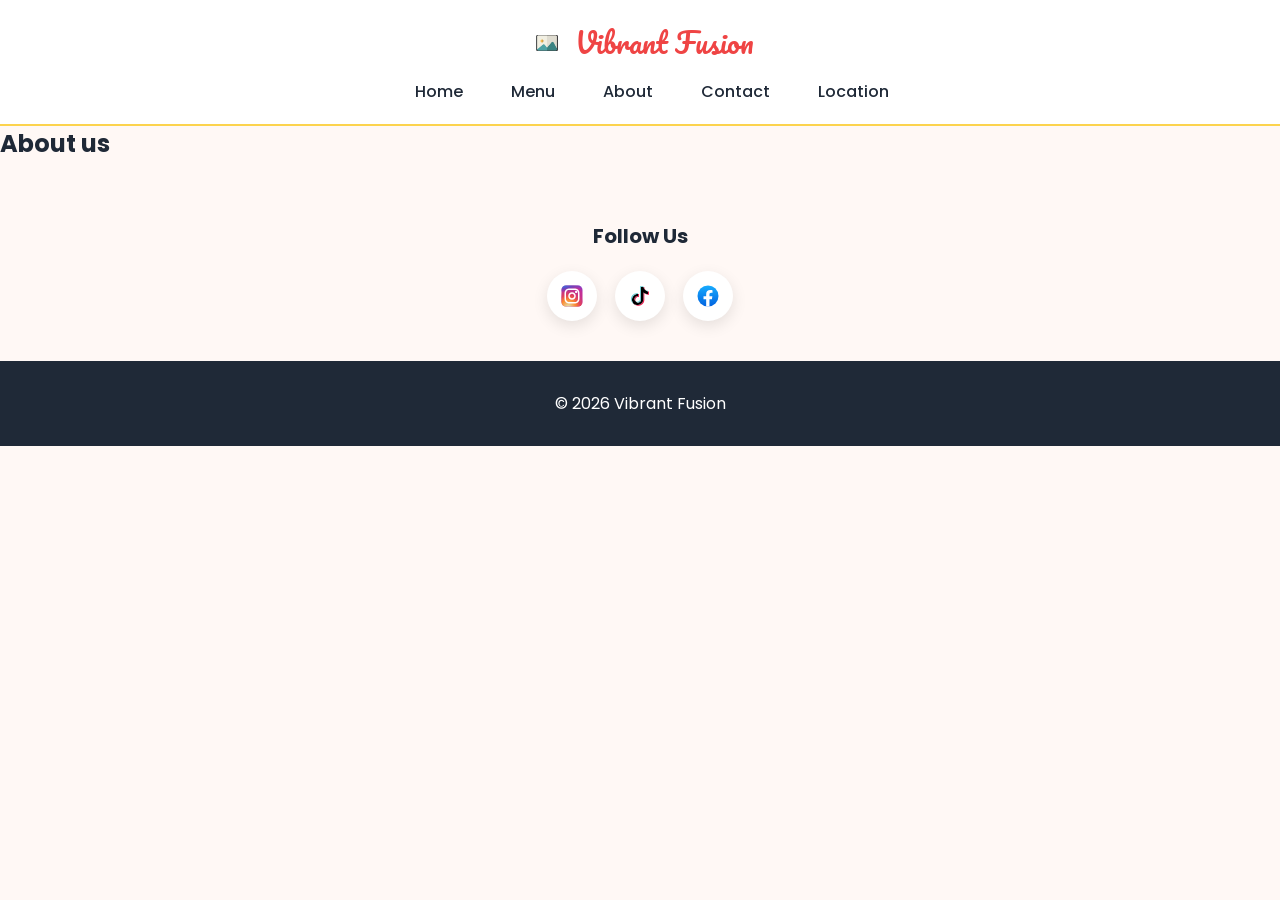
==== about.html @ 02442607 "new files" ====
<!DOCTYPE html>
<html lang="en">
<head>
<meta charset="UTF-8">
<meta name="viewport" content="width=device-width, initial-scale=1.0">
<title>Menu | Vibrant Fusion</title>
<link rel="stylesheet" href="css/styles.css">
<link href="https://fonts.googleapis.com/css2?family=Poppins:wght@300;400;600;700&display=swap" rel="stylesheet">
<link href="https://fonts.googleapis.com/css2?family=Pacifico&display=swap" rel="stylesheet">
<!-- Font Awesome for social icons -->
<link rel="stylesheet" href="https://cdnjs.cloudflare.com/ajax/libs/font-awesome/6.4.0/css/all.min.css" integrity="sha512-pVtXn1Y7ERX5ax0lUuVcx2D3J0qFhZ2N8Xh6Xk1Sl/NxZ2J6ZoHtVkOmmPk/1dj+1K0pKxqGhzW5NeXjF1Q5Mw==" crossorigin="anonymous" referrerpolicy="no-referrer" />
</head>
<body>

  <header class="navbar">
    <div class="nav-container">
      <div class="logo">
        <img src="images/vflogo.jpg" alt="Vibrant Fusion Logo" class="logo-img">
        Vibrant Fusion
      </div>
      <nav class="nav-below">
        <a href="index.html">Home</a>
        <a href="menu.html">Menu</a>
        <a href="about.html">About</a>
        <a href="contact.html">Contact</a>
        <a href="location.html">Location</a>
      </nav>
    </div>
  </header>

<section class="menu-placeholder">
  <h1>About us</h1>
</section>

<!-- SOCIAL MEDIA -->
<section class="social-footer">
  <h3>Follow Us</h3>
  <div class="social-icons">
    <a href="#" target="_blank" class="instagram">
      <img src="images/instagram.svg" alt="Instagram">
    </a>
    <a href="#" target="_blank" class="tiktok">
      <img src="images/tiktok.svg" alt="TikTok">
    </a>
    <a href="#" target="_blank" class="facebook">
      <img src="images/facebook.svg" alt="Facebook">
    </a>
  </div>
</section>

<footer>
  <p>© 2026 Vibrant Fusion</p>
</footer>

</body>
</html>
---- css/styles.css ----
/* BASE */
* {
  margin:0;
  padding:0;
  box-sizing:border-box;
}

body {
  font-family:'Poppins', sans-serif;
  background:#fff8f5;
  color:#1f2937;
}

/* NAVBAR */
.navbar {
  background:white;
  border-bottom:2px solid #fcd34d; /* bright accent */
  position:sticky;
  top:0;
  z-index:100;
}

nav a {
  margin-left:24px;
  text-decoration:none;
  color:#1f2937;
  font-weight:500;
}

nav a:hover {
  color:#f97316; /* orange accent on hover */
}

/* HERO */
/* Hero Section with Background Image */
.hero {
  position: relative;
  height: 75vh;
  display: flex;
  justify-content: center;
  align-items: center;
  text-align: center;
  background: url('../images/vf-hero-bg.png') center/cover no-repeat;
  color: white;
  padding: 0 20px;
}

/* Overlay to improve text readability */
.hero-overlay {
  position: absolute;
  top: 0;
  left: 0;
  width: 100%;
  height: 100%;
  background: rgba(0,0,0,0.35); /* semi-transparent black overlay */
  z-index: 1;
}

/* Hero content sits above overlay */
.hero-content {
  position: relative;
  z-index: 2;
}

.hero-content h1 {
  font-size: 48px;
  font-weight: 700;
  margin-bottom: 15px;
}

.hero-content p {
  font-size: 20px;
  margin-bottom: 30px;
}

/* Button stays the same */
.btn-primary {
  background:white;
  color:#ef4444;
  padding:16px 32px;
  border-radius:40px;
  font-weight:600;
  text-decoration:none;
  transition:0.25s;
}

.btn-primary:hover {
  background:#fef3f2;
  transform:translateY(-2px);
  box-shadow:0 8px 25px rgba(0,0,0,0.15);
}
/*.hero {
  height:75vh;
  display:flex;
  justify-content:center;
  align-items:center;
  text-align:center;
  background:linear-gradient(135deg,#f87171,#fbbf24);
  color:white;
  padding:0 20px;
}

.hero-content h1 {
  font-size:48px;
  font-weight:700;
  margin-bottom:15px;
}

.hero-content p {
  font-size:20px;
  margin-bottom:30px;
}

.btn-primary {
  background:white;
  color:#ef4444;
  padding:16px 32px;
  border-radius:40px;
  font-weight:600;
  text-decoration:none;
  transition:0.25s;
}

.btn-primary:hover {
  background:#fef3f2;
  transform:translateY(-2px);
  box-shadow:0 8px 25px rgba(0,0,0,0.15);
}*/

/* SOCIAL MEDIA */
.social-media {
  text-align:center;
  margin:40px 0;
}

.social-icon {
  margin:0 12px;
  text-decoration:none;
  color:#ef4444;
  font-weight:600;
  transition:0.2s;
}

.social-icon:hover {
  color:#f97316;
}

/* LOCATION */
.location-preview {
  text-align:center;
  padding:40px 20px;
}

.location-preview h2 {
  font-size:28px;
  margin-bottom:12px;
  color:#10b981; /* green smoothie accent */
}

/* FOOTER */
footer {
  text-align:center;
  padding:30px;
  background:#1f2937;
  color:white;
}

/* Navbar Logo */
.logo {
  font-family: 'Pacifico', cursive; /* changed from Poppins */
  font-size: 26px;
  font-weight: normal; /* optional, Pacifico looks best without heavy weight */
  color: #ef4444; /* keep your smoothie red */
  display: flex;
  align-items: center;
}

.logo:hover {
  color: #f97316; /* bright orange on hover */
  transform: scale(1.05);
  transition: 0.25s;
}

/* Navbar Container */
.nav-container {
  max-width: 1200px;
  margin: auto;
  padding: 18px 20px;
  display: flex;
  flex-direction: column; /* logo on top, nav below */
  align-items: center;
}

/* Logo */
.logo {
  font-family: 'Pacifico', cursive; /* cooler font */
  font-size: 28px;
  color: #ef4444; /* smoothie red */
  text-align: center;
  margin-bottom: 12px;
  display: flex;
  align-items: center;
  justify-content: center;
}

.logo-img {
  width: 40px;
  height: 40px;
  margin-right: 8px;
}

/* Nav below logo */
.nav-below {
  display: flex;
  justify-content: center;
  gap: 24px;
  flex-wrap: wrap; /* wraps on smaller screens */
}

.nav-below a {
  text-decoration: none;
  color: #1f2937;
  font-weight: 500;
  transition: 0.25s;
}

.nav-below a:hover {
  color: #f97316; /* orange hover */
  transform: scale(1.05);
}

/* Optional: add a subtle underline hover effect */
.nav-below a::after {
  content: '';
  display: block;
  margin: auto;
  height: 2px;
  width: 0px;
  background: #f97316;
  transition: width 0.3s;
}

.nav-below a:hover::after {
  width: 100%;
}

/* Social Media Section */
.social-media {
  text-align: center;
  margin: 40px 0;
  display: flex;
  justify-content: center;
  gap: 20px;
}

/* Social Icon Buttons */
/*
.social-icon {
  width: 50px;
  height: 50px;
  display: flex;
  justify-content: center;
  align-items: center;
  border-radius: 50%;
  background: #fff;
  color: #ef4444;
  font-size: 24px;
  transition: 0.3s;
  box-shadow: 0 5px 15px rgba(0,0,0,0.1);
}

.social-icon:hover {
  transform: scale(1.15);
  box-shadow: 0 8px 20px rgba(0,0,0,0.2);
}

.social-icon.instagram:hover {
  background: #E1306C;
  color: white;
}

.social-icon.tiktok:hover {
  background: #010101;
  color: #00f2ea;
}

.social-icon.facebook:hover {
  background: #1877F2;
  color: white;
}


.social-footer {
  text-align: center;
  margin: 60px 0 40px 0;
}

.social-footer h3 {
  font-size: 20px;
  margin-bottom: 20px;
  color: #1f2937;
}

.social-icons {
  display: flex;
  justify-content: center;
  gap: 18px;
  flex-wrap: wrap;
}

.social-icons a {
  display: flex;
  justify-content: center;
  align-items: center;
  width: 44px;
  height: 44px;
  border-radius: 50%;
  background: #f3f4f6;
  color: #ef4444;
  font-size: 22px;
  transition: 0.3s;
}

.social-icons a:hover {
  transform: scale(1.15);
  box-shadow: 0 5px 15px rgba(0,0,0,0.15);
}

.social-icons a.instagram:hover { background: #E1306C; color: white; }
.social-icons a.tiktok:hover { background: #010101; color: #00f2ea; }
.social-icons a.facebook:hover { background: #1877F2; color: white; }
.social-icons a.youtube:hover { background: #FF0000; color: white; }
.social-icons a.pinterest:hover { background: #E60023; color: white; }*/

/* Social Icon Circles */
.social-icons a {
  display: flex;
  justify-content: center;
  align-items: center;
  width: 50px;
  height: 50px;
  border-radius: 50%;
  background: #fff;
  transition: 0.3s;
  box-shadow: 0 5px 15px rgba(0,0,0,0.1);
}

.social-icons a img {
  width: 24px;
  height: 24px;
}

/* Hover colors for each platform */
.social-icons a.instagram:hover { background: #E1306C; }
.social-icons a.tiktok:hover { background: #010101; }
.social-icons a.facebook:hover { background: #1877F2; }

.social-footer {
  text-align: center;       /* centers the header */
  margin: 60px 0 40px 0;
}

.social-footer h3 {
  font-size: 20px;
  margin-bottom: 20px;
  color: #1f2937;
}

/* flex container for icons */
.social-icons {
  display: flex;            /* make icons a row */
  justify-content: center;  /* center them horizontally */
  gap: 18px;                /* spacing between icons */
  flex-wrap: wrap;          /* wrap on smaller screens */
}

.location-hours {
  text-align: center;
  margin: 50px 20px;
  font-family: 'Poppins', sans-serif;
  color: #1f2937;
}

.location-hours h3 {
  font-size: 22px;
  font-weight: 600;
  margin-bottom: 15px;
}

.location-hours .address {
  font-size: 16px;
  margin-bottom: 25px;
  color: #4b5563;
}

.hours-table {
  margin: 0 auto; /* center table */
  border-collapse: collapse;
  font-size: 16px;
}

.hours-table td {
  padding: 8px 20px;
  text-align: left;
  color: #1f2937;
}

.hours-table tr:nth-child(even) td {
  background: #f3f4f6; /* subtle stripe for readability */
}

.hours-table tr td:first-child {
  font-weight: 500;
  width: 120px;
}

.hours-table tr td:last-child {
  text-align: right;
  font-weight: 400;
}
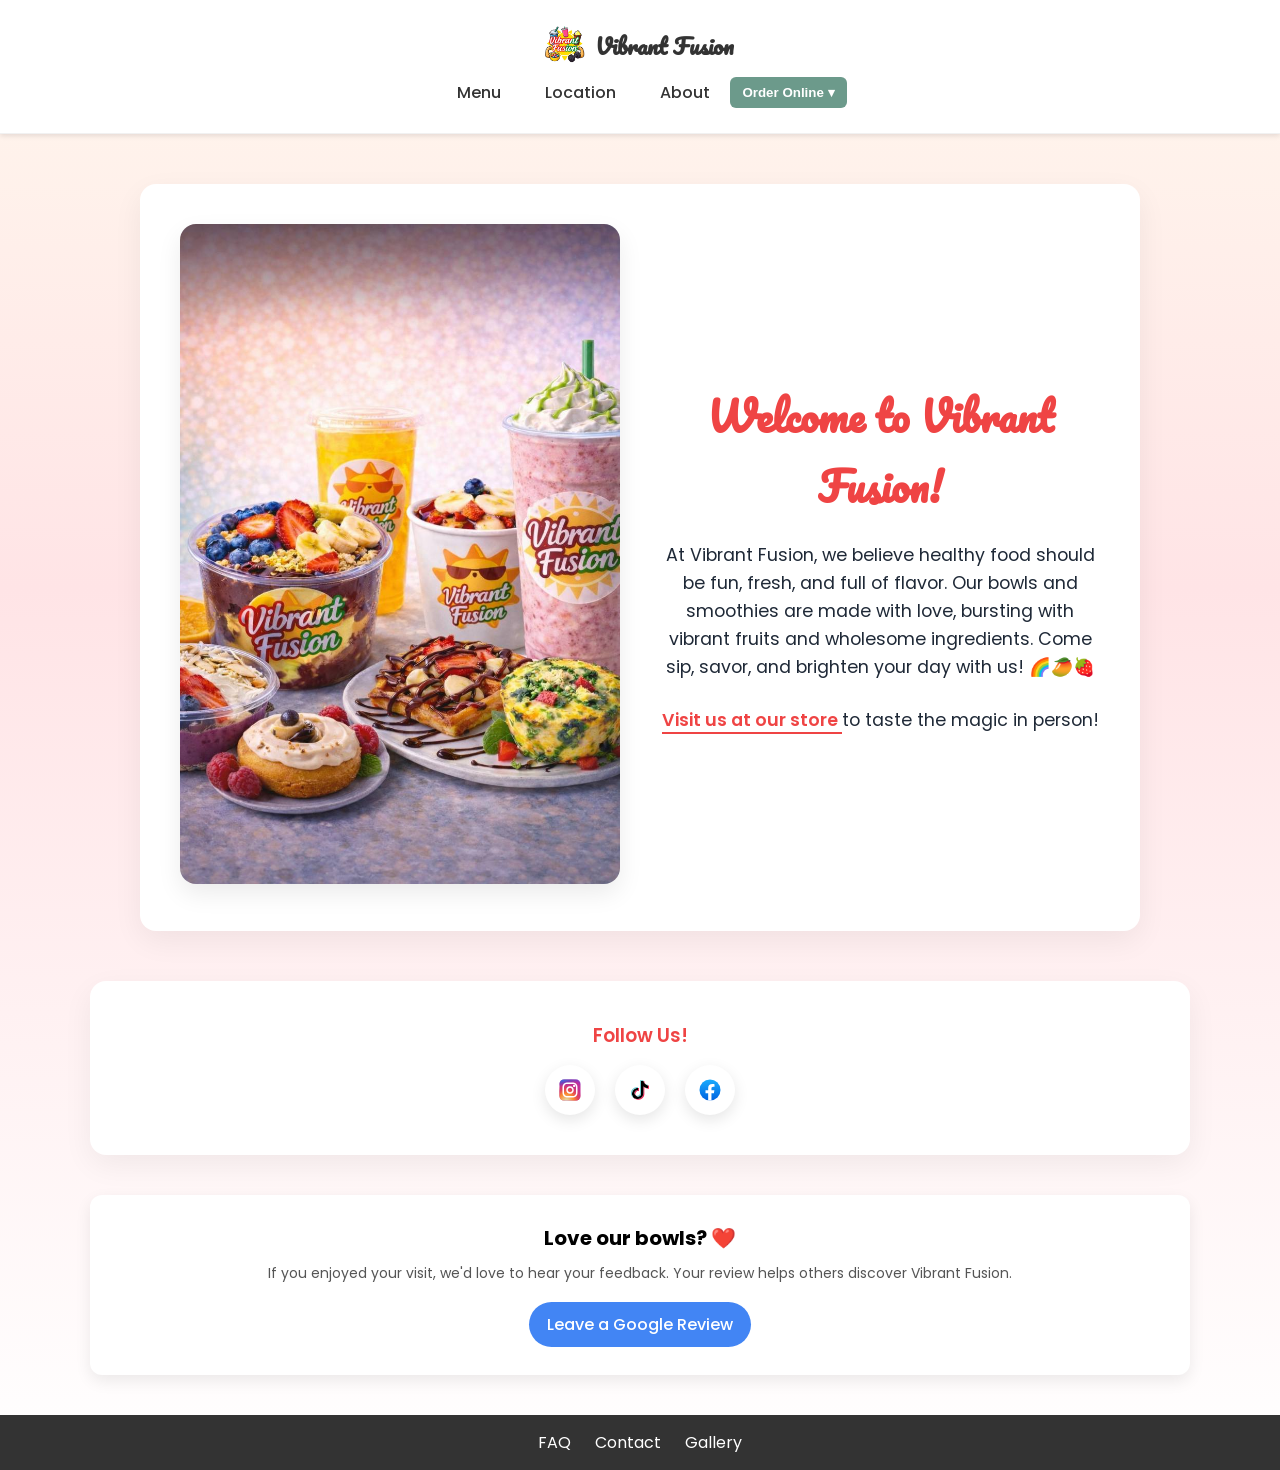
==== commit 6f8e4f87: "added location, contact and about pages" ====
--- a/about.html
+++ b/about.html
@@ -15,42 +15,137 @@
   <header class="navbar">
     <div class="nav-container">
       <div class="logo">
-        <img src="images/vflogo.jpg" alt="Vibrant Fusion Logo" class="logo-img">
-        Vibrant Fusion
+        <a href="index.html">
+          <img src="images/vflogo.jpeg" alt="Vibrant Fusion Logo" class="logo-img">
+          Vibrant Fusion
+        </a>
       </div>
-      <nav class="nav-below">
-        <a href="index.html">Home</a>
+
+      <!-- Desktop / Tablet Links -->
+      <nav class="nav-links">
         <a href="menu.html">Menu</a>
+        <a href="location.html">Location</a>
         <a href="about.html">About</a>
-        <a href="contact.html">Contact</a>
-        <a href="location.html">Location</a>
+        <div class="order-dropdown">
+          <button class="order-btn" id="orderButton">Order Online ▾</button>
+          <div class="order-menu" id="orderMenu">
+            <a href="tel:+16305551234">📞 Pickup (Call)</a>
+            <a href="https://www.doordash.com/">
+              <img src="images/dd-logo.svg" class="platform-logo"> Order on DoorDash
+            </a>
+            <a href="https://www.grubhub.com/">
+              <img src="images/gh-logo.svg" class="platform-logo"> Order on Grubhub
+            </a>
+          </div>
+        </div>
       </nav>
+
+      <div class="mobile-navbar-buttons">
+        <a href="menu.html" class="menu-mobile">Menu</a>
+        <div class="order-dropdown">
+          <button class="order-btn order-btn-mobile">Order Online ▾</button>
+          <div class="order-menu" id="orderMenuMobile">
+            <a href="tel:+16305551234">📞 Pickup (Call)</a>
+            <a href="https://www.doordash.com/">
+              <img src="images/dd-logo.svg" class="platform-logo"> Order on DoorDash
+            </a>
+            <a href="https://www.grubhub.com/">
+              <img src="images/gh-logo.svg" class="platform-logo"> Order on Grubhub
+            </a>
+          </div>
+        </div>
+      </div>
+
+      <!-- Mobile Hamburger -->
+      <div class="hamburger" id="hamburger">
+        ☰
+      </div>
+    </div>
+
+    <!-- Mobile Menu -->
+    <div class="mobile-menu" id="mobileMenu">
+      <a href="location.html">Location</a>
+      <a href="about.html">About</a>
+      <a href="gallery.html">Gallery</a>
+      <a href="faq.html">FAQ</a>
+      <a href="contact.html">Contact</a>
     </div>
   </header>
 
-<section class="menu-placeholder">
-  <h1>About us</h1>
+
+  <section class="about-section" style="max-width:1000px; margin:50px auto; display:flex; flex-wrap:wrap; gap:40px; align-items:center; justify-content:center; text-align:center;">
+
+      <!-- Picture -->
+      <div class="about-image" style="flex:1; min-width:280px;">
+        <img src="images/vf-hero-mobile.jpeg" alt="Vibrant Fusion Smoothie Bowls" style="width:100%; border-radius:16px; box-shadow:0 10px 25px rgba(0,0,0,0.08);">
+      </div>
+
+      <!-- Text -->
+      <div class="about-text" style="flex:1; min-width:280px;">
+    <h1 style="font-family:'Pacifico', cursive; color:#ef4444; font-size:2.5rem; margin-bottom:20px;">Welcome to Vibrant Fusion!</h1>
+    <p style="font-size:1.1rem; color:#1f2937; line-height:1.6;">
+      At Vibrant Fusion, we believe healthy food should be fun, fresh, and full of flavor.
+      Our bowls and smoothies are made with love, bursting with vibrant fruits and wholesome ingredients.
+      Come sip, savor, and brighten your day with us! 🌈🥭🍓
+    </p>
+    <br>
+    <p style="font-size:1.1rem; color:#1f2937; line-height:1.6;">
+      <a href="location.html" style="color:#ef4444; font-weight:600; text-decoration:none; border-bottom:2px solid #ef4444; transition:0.25s;">
+        Visit us at our store
+      </a> to taste the magic in person!
+    </p>
+  </div>
+
+    </section>
+
+
+
+<!-- SOCIAL SECTION -->
+
+<section class="follow-us-block">
+
+<h3>Follow Us!</h3>
+
+<div class="social-icons">
+
+<a href="https://www.instagram.com/vibrantfusion" target="_blank" class="instagram">
+<img src="images/instagram.svg" alt="Instagram">
+</a>
+
+<a href="https://www.facebook.com/vibrantfusion1" target="_blank" class="tiktok">
+<img src="images/tiktok.svg" alt="TikTok">
+</a>
+
+<a href="https://www.tiktok.com/@vibrant_fusion" target="_blank" class="facebook">
+<img src="images/facebook.svg" alt="Facebook">
+</a>
+
+</div>
+
 </section>
 
-<!-- SOCIAL MEDIA -->
-<section class="social-footer">
-  <h3>Follow Us</h3>
-  <div class="social-icons">
-    <a href="#" target="_blank" class="instagram">
-      <img src="images/instagram.svg" alt="Instagram">
-    </a>
-    <a href="#" target="_blank" class="tiktok">
-      <img src="images/tiktok.svg" alt="TikTok">
-    </a>
-    <a href="#" target="_blank" class="facebook">
-      <img src="images/facebook.svg" alt="Facebook">
-    </a>
-  </div>
+<section class="review-cta">
+  <h3>Love our bowls? ❤️</h3>
+  <p>
+    If you enjoyed your visit, we'd love to hear your feedback.
+    Your review helps others discover Vibrant Fusion.
+  </p>
+  <a href="https://g.page/r/Cc1EpXTPbtVYEAE/review"
+     target="_blank"
+     class="review-cta-button">
+    Leave a Google Review
+  </a>
 </section>
 
-<footer>
-  <p>© 2026 Vibrant Fusion</p>
+
+<footer class="footer-bar">
+  <div class="footer-container">
+    <a href="faq.html">FAQ</a>
+    <a href="contact.html">Contact</a>
+    <a href="gallery.html">Gallery</a>
+  </div>
 </footer>
+<script src="js/script.js"></script>
 
 </body>
 </html>
--- a/css/styles.css
+++ b/css/styles.css
@@ -5,20 +5,46 @@
   box-sizing:border-box;
 }
 
-body {
+:root {
+  --smoothie-red: #ef4444;
+  --mango-orange: #fb923c;
+  --sun-yellow: #fde047;
+}
+/* body {
   font-family:'Poppins', sans-serif;
   background:#fff8f5;
   color:#1f2937;
-}
+} */
+body {
+  font-family: 'Poppins', sans-serif;
+  margin: 0;
+  background: linear-gradient(
+    180deg,
+    #fff7ed 0%,
+    #ffe4e6 40%,
+    #fff 100%
+  );
+}
+
+
 
 /* NAVBAR */
+
 .navbar {
-  background:white;
-  border-bottom:2px solid #fcd34d; /* bright accent */
+  background: rgba(255,255,255,0.85);
+  backdrop-filter: blur(8px);
+  border-bottom: 1px solid #f1f1f1;
   position:sticky;
   top:0;
-  z-index:100;
-}
+  z-index:1000;
+  display:flex;
+justify-content:space-between;
+align-items:center;
+padding:15px 40px;
+background:white;
+box-shadow:0 2px 5px rgba(0,0,0,0.1);
+}
+
 
 nav a {
   margin-left:24px;
@@ -33,30 +59,27 @@
 
 /* HERO */
 /* Hero Section with Background Image */
-.hero {
+/*.hero {
   position: relative;
   height: 75vh;
   display: flex;
   justify-content: center;
   align-items: center;
   text-align: center;
-  background: url('../images/vf-hero-bg.png') center/cover no-repeat;
+  background: url('../images/vf-hero-bg.jpeg') center/cover no-repeat;
   color: white;
   padding: 0 20px;
 }
 
-/* Overlay to improve text readability */
 .hero-overlay {
   position: absolute;
   top: 0;
   left: 0;
   width: 100%;
   height: 100%;
-  background: rgba(0,0,0,0.35); /* semi-transparent black overlay */
+  background: rgba(0,0,0,0.35);
   z-index: 1;
 }
-
-/* Hero content sits above overlay */
 .hero-content {
   position: relative;
   z-index: 2;
@@ -71,7 +94,7 @@
 .hero-content p {
   font-size: 20px;
   margin-bottom: 30px;
-}
+}*/
 
 /* Button stays the same */
 .btn-primary {
@@ -83,12 +106,117 @@
   text-decoration:none;
   transition:0.25s;
 }
+.btn-primary {
+  background: linear-gradient(135deg, #fb923c, #ef4444);
+  color: white;
+}
 
 .btn-primary:hover {
   background:#fef3f2;
   transform:translateY(-2px);
   box-shadow:0 8px 25px rgba(0,0,0,0.15);
 }
+.btn-primary{
+display:inline-flex;
+align-items:center;
+gap:8px;
+background:#ef4444;
+color:white;
+padding:10px 18px;
+border-radius:25px;
+text-decoration:none;
+font-weight:600;
+transition:0.2s;
+}
+
+.btn-primary:hover{
+background:#dc2626;
+transform:translateY(-1px);
+}
+
+/* HERO SECTION */
+
+
+.hero {
+  position: relative;
+  height: 75vh;
+  background: url('../images/vf-hero-bg.jpeg') center/cover no-repeat;
+  display: flex;
+  justify-content: center;
+  align-items: center;
+  text-align: center;
+  color: white;
+}
+
+/* Gradient overlay */
+
+.hero-overlay {
+  position: absolute;
+  width: 100%;
+  height: 100%;
+  background: linear-gradient(
+    rgba(0,0,0,0.55),
+    rgba(0,0,0,0.65)
+  );
+}
+
+
+/* Hero content */
+
+.hero-content {
+  position: relative;
+  max-width: 700px;
+  padding: 20px;
+}
+
+/* Hero title */
+
+.hero-content h1 {
+  font-size: 56px;
+  font-weight: 700;
+  margin-bottom: 18px;
+  letter-spacing: -1px;
+  text-shadow: 0 4px 20px rgba(0,0,0,0.4);
+}
+
+.hero-content p {
+  font-size: 20px;
+  margin-bottom: 35px;
+  text-shadow: 0 3px 10px rgba(0,0,0,0.4);
+}
+
+/* Glass style button */
+
+.hero-button {
+  padding: 16px 36px;
+  font-size: 16px;
+  border-radius: 40px;
+  text-decoration: none;
+  font-weight: 600;
+
+  background: white;
+  color: #ef4444;
+
+  display: inline-flex;
+  align-items: center;
+  gap: 8px;
+
+  transition: all 0.25s ease;
+}
+
+.arrow {
+  transition: transform 0.25s ease;
+}
+
+.hero-button:hover {
+  transform: translateY(-3px);
+  box-shadow: 0 10px 25px rgba(0,0,0,0.25);
+}
+
+.hero-button:hover .arrow {
+  transform: translateX(6px);
+}
+
 /*.hero {
   height:75vh;
   display:flex;
@@ -185,28 +313,31 @@
 .nav-container {
   max-width: 1200px;
   margin: auto;
-  padding: 18px 20px;
   display: flex;
   flex-direction: column; /* logo on top, nav below */
   align-items: center;
+  justify-content: space-between;
+padding: 10px 20px;
 }
 
 /* Logo */
 .logo {
   font-family: 'Pacifico', cursive; /* cooler font */
-  font-size: 28px;
+  font-size: 1.2rem;
   color: #ef4444; /* smoothie red */
   text-align: center;
   margin-bottom: 12px;
   display: flex;
   align-items: center;
   justify-content: center;
+  text-decoration: none;
+  font-weight: :bold;
 }
 
 .logo-img {
   width: 40px;
   height: 40px;
-  margin-right: 8px;
+  margin-right: 10px;
 }
 
 /* Nav below logo */
@@ -418,3 +549,876 @@
   text-align: right;
   font-weight: 400;
 }
+
+section {
+  background: white;
+  max-width: 1100px;
+  margin: 40px auto;
+  padding: 40px;
+  border-radius: 16px;
+  box-shadow: 0 10px 30px rgba(0,0,0,0.06);
+}
+
+/* Feature Section */
+
+.features {
+  text-align: center;
+  padding: 60px 20px;
+}
+
+.section-title {
+  font-size: 28px;
+  font-weight: 600;
+  margin-bottom: 40px;
+  color: #1f2937;
+}
+
+.feature-grid {
+  display: grid;
+  grid-template-columns: repeat(auto-fit, minmax(250px, 1fr));
+  gap: 30px;
+  max-width: 1100px;
+  margin: auto;
+}
+
+.feature-card {
+  background: white;
+  padding: 35px;
+  border-radius: 16px;
+  box-shadow: 0 12px 30px rgba(0,0,0,0.08);
+  transition: transform 0.25s ease, box-shadow 0.25s ease;
+}
+
+.feature-card:hover {
+  transform: translateY(-8px);
+  box-shadow: 0 18px 40px rgba(0,0,0,0.12);
+}
+
+.feature-icon {
+  font-size: 40px;
+  margin-bottom: 15px;
+}
+
+.feature-card h3 {
+  font-size: 20px;
+  margin-bottom: 10px;
+  color: #ef4444;
+}
+
+.feature-card p {
+  font-size: 15px;
+  color: #4b5563;
+}
+
+
+
+
+/* VISIT SECTION */
+.visit-section {
+  background: white;
+  padding: 70px 20px;
+  text-align: center;
+}
+
+.visit-section h2 {
+  font-size: 32px;
+  margin-bottom: 40px;
+}
+
+.visit-container {
+  max-width: 1000px;
+  margin: auto;
+  display: flex;
+  gap: 60px;
+  justify-content: space-between;
+  flex-wrap: wrap;
+}
+
+.visit-left,
+.visit-right {
+  flex: 1;
+  min-width: 280px;
+  text-align: left;
+}
+
+.address {
+  margin-bottom: 20px;
+  line-height: 1.6;
+}
+
+.hours {
+  list-style: none;
+  padding: 0;
+}
+
+.hours li {
+  margin-bottom: 6px;
+}
+
+.map-container {
+  border-radius: 12px;
+  overflow: hidden;
+  margin-bottom: 25px;
+  box-shadow: 0 8px 20px rgba(0,0,0,0.1);
+}
+
+
+
+
+/* Follow Us Section Alignment */
+
+.follow-us-block {
+  text-align: center;      /* center heading and icons as one block */
+}
+
+.follow-us-block h3 {
+  margin-bottom: 15px;
+  font-weight: 600;
+  color: #ef4444;          /* match the color of day names for consistency */
+}
+
+.social-icons {
+  display: flex;
+  justify-content: center;  /* center the icons horizontally */
+  gap: 20px;
+}
+
+.social-icons a {
+  font-size: 26px;
+  color: #ef4444;
+  transition: transform 0.2s ease;
+}
+
+.social-icons a:hover {
+  transform: scale(1.2);
+}
+
+
+
+/* HOURS TABLE */
+
+.hours-table {
+  width: 100%;
+  border-collapse: collapse;
+  margin-top: 10px;
+}
+
+.hours-table td {
+  padding: 8px 0;
+  font-size: 15px;
+  color: #1f2937;
+}
+
+.hours-table tr td:first-child {
+  font-weight: 500;
+  width: 120px;
+  color: #ef4444; /* highlight day names */
+}
+
+.hours-table tr td:last-child {
+  text-align: right;
+  font-weight: 400;
+  color: #4b5563; /* subtle for hours */
+}
+
+.hours-table tr:nth-child(even) td {
+  background: #fff1e0; /* light peach stripe for readability */
+}
+.featured-section {
+  padding: 60px 20px;
+  text-align: center;
+}
+
+.featured-section h2 {
+  font-size: 2rem;
+  margin-bottom: 40px;
+}
+
+.featured-grid {
+  display: grid;
+  grid-template-columns: repeat(auto-fit, minmax(250px,1fr));
+  gap: 30px;
+}
+
+.card {
+  background: white;
+  border-radius: 14px;
+  box-shadow: 0 8px 20px rgba(0,0,0,0.08);
+  padding: 15px;
+  position: relative;
+  transition: transform 0.3s ease;
+}
+
+.card:hover {
+  transform: translateY(-6px);
+}
+
+.card img {
+  width: 100%;
+  border-radius: 10px;
+}
+
+.badge {
+  position: absolute;
+  top: 12px;
+  left: 12px;
+  background: #ff6b35;
+  color: white;
+  padding: 4px 10px;
+  font-size: 12px;
+  border-radius: 20px;
+}
+
+.card-footer {
+  display: flex;
+  justify-content: space-between;
+  align-items: center;
+  margin-top: 10px;
+}
+
+.order-btn {
+  background: #28c76f;
+  color: white;
+  padding: 6px 12px;
+  border-radius: 6px;
+  text-decoration: none;
+}
+.section-header {
+  text-align: center;
+  margin-bottom: 40px;
+}
+
+.section-header h2 {
+  font-size: 2.2rem;
+  font-weight: 700;
+  margin-bottom: 8px;
+}
+
+.section-header p {
+  font-size: 1rem;
+  color: #666;
+}
+.logo{
+  font-size:22px;
+  font-weight:bold;
+}
+
+.nav-links{
+  display:flex;
+  gap:20px;
+  align-items:center;
+}
+
+.nav-links a{
+  text-decoration:none;
+  color:#333;
+  font-weight:500;
+    transition: color 0.3s;
+}
+.nav-links a:hover {
+  color: #ff6600;
+}
+.order-dropdown{
+  position:relative;
+}
+
+.order-btn{
+  background:#6C9A8B;
+  color:white;
+  padding:8px 12px;
+  border:none;
+  border-radius:6px;
+  cursor:pointer;
+  font-weight:600;
+}
+
+.order-menu{
+  display:none;
+  position:absolute;
+  left:0;
+  top:110%;
+  background:white;
+  width:230px;
+  overflow:hidden;
+  box-shadow: 0 3px 6px rgba(0,0,0,0.2);
+border-radius: 5px;
+min-width: 180px;
+flex-direction: column;
+}
+
+.order-menu{
+  display:none;
+  position:absolute;
+  right:0;
+  top:45px;
+  background:white;
+  width:230px;
+  border-radius:8px;
+  box-shadow:0 5px 15px rgba(0,0,0,0.15);
+  overflow:hidden;
+  z-index:2000;
+}
+
+.order-menu a:hover{
+  background:#f4f4f4;
+}
+
+.platform-logo{
+  width:20px;
+  height: 20px;
+}
+
+
+  /* Hamburger */
+  .hamburger {
+    display: none;
+  }
+
+  /* Mobile Menu */
+   .mobile-menu {
+  /*   position: absolute;
+     top: 60px;
+     left: 0;
+     width: 100%;
+     background: #fff;
+     box-shadow: 0 3px 10px rgba(0,0,0,0.2);
+     flex-direction: column;
+     z-index: 999;
+     padding: 10px 0; */
+     display: none; /* hidden by default */
+   }
+
+  .mobile-menu a {
+    padding: 10px 20px;
+    text-decoration: none;
+    color: #333;
+    border-bottom: 1px solid #eee;
+  }
+
+  /* Footer Bar */
+  .footer-bar {
+    background: #333;
+    color: #fff;
+    padding: 15px 20px;
+    text-align: center;
+  }
+
+  .footer-container a {
+    color: #fff;
+    margin: 0 10px;
+    text-decoration: none;
+  }
+
+  .footer-container a:hover {
+    text-decoration: underline;
+  }
+
+  /* Responsive */
+  @media (max-width: 768px) {
+    .nav-links {
+      display: none;
+    }
+    .hamburger {
+      display: block;
+      font-size: 1.8rem;
+cursor: pointer;
+    }
+    .mobile-menu {
+  position: absolute;
+  top: 60px;
+  left: 0;
+  width: 100%;
+  background: #fff;
+  box-shadow: 0 3px 10px rgba(0,0,0,0.2);
+  flex-direction: column;
+  z-index: 999;
+  padding: 10px 0;
+  display: none; /* hidden by default */
+}
+    .mobile-menu.show {
+      display: flex !important;
+flex-direction: column;
+    }
+  }
+
+  /* Mobile navbar buttons */
+.mobile-navbar-buttons {
+  display: flex;
+  gap: 10px;
+  align-items: center;
+}
+
+/* Hide these on desktop */
+@media (min-width: 769px) {
+  .mobile-navbar-buttons {
+    display: none;
+  }
+}
+
+/* Show on mobile */
+@media (max-width: 768px) {
+  .mobile-navbar-buttons {
+    display: flex;
+  }
+
+  /* Adjust order dropdown for mobile if needed */
+  .order-dropdown .order-btn {
+    padding: 6px 10px;
+    font-size: 0.9rem;
+  }
+}
+
+
+/* Mobile Navbar Buttons - remove default link styling */
+.mobile-navbar-buttons a,
+.mobile-navbar-buttons .order-btn {
+  text-decoration: none;      /* remove underline */
+  color: #333;                /* same as desktop links */
+  font-weight: 500;           /* same weight as desktop */
+  background: none;           /* remove default button styling if needed */
+  border: none;               /* remove borders */
+  padding: 0;                 /* adjust spacing if needed */
+  cursor: pointer;
+  font-size: 1rem;            /* same as desktop link */
+  display: flex;
+  align-items: center;
+}
+
+/* Hover effect like desktop */
+.mobile-navbar-buttons a:hover,
+.mobile-navbar-buttons .order-btn:hover {
+  color: #ff6600;
+  text-decoration: none;
+}
+
+/* Remove default link styling for the logo text */
+.logo a {
+  text-decoration: none;
+  color: #333;
+  font-weight: bold;
+  display: flex;
+  align-items: center;
+}
+
+/* If mobile logo text inherits link color, ensure it matches desktop */
+@media (max-width: 768px) {
+  .logo a {
+    color: #333;
+  }
+}
+
+/* Ensure mobile order button matches desktop completely */
+.mobile-navbar-buttons .order-btn {
+  background: #ff6600;       /* exact desktop orange */
+  color: #fff;               /* white text */
+  border: none;              /* remove any borders */
+  border-radius: 5px;        /* same rounding as desktop */
+  padding: 8px 12px;         /* match desktop */
+  font-weight: bold;
+  cursor: pointer;
+  display: flex;
+  align-items: center;
+  gap: 6px;                  /* space for icon if any */
+  font-size: 1rem;           /* same as desktop */
+  text-decoration: none;     /* no underline */
+}
+
+/* Hover state exactly like desktop */
+.mobile-navbar-buttons .order-btn:hover {
+  background: #e65c00;       /* exact hover color as desktop */
+  color: #fff;               /* text stays white */
+}
+
+.google-badge {
+  margin-top: 22px;
+  display: inline-flex;
+  align-items: center;
+  gap: 10px;
+  padding: 10px 16px;
+  background: rgba(255,255,255,0.95);
+  border-radius: 30px;
+  text-decoration: none;
+  color: #333;
+  font-size: 14px;
+  font-weight: 500;
+  box-shadow: 0 4px 10px rgba(0,0,0,0.08);
+  transition: transform 0.2s ease, box-shadow 0.2s ease;
+}
+
+.google-badge:hover {
+  transform: translateY(-2px);
+  box-shadow: 0 6px 14px rgba(0,0,0,0.12);
+}
+
+.badge-stars {
+  color: #fbbc04;
+  font-size: 14px;
+  letter-spacing: 2px;
+}
+
+.badge-text {
+  white-space: nowrap;
+}
+
+@media (max-width: 600px) {
+  .google-badge {
+    font-size: 13px;
+    padding: 8px 14px;
+  }
+}
+
+
+.reviews-section {
+  padding: 70px 20px;
+  background: #fafafa;
+  text-align: center;
+}
+
+.reviews-section h2 {
+  margin-bottom: 40px;
+  font-size: 32px;
+}
+
+.reviews-slider {
+  position: relative;
+  max-width: 1100px;
+  margin: auto;
+  overflow: hidden;
+}
+
+.reviews-track {
+  display: flex;
+  transition: transform 0.4s ease;
+}
+
+.review-card {
+  background: white;
+  border-radius: 12px;
+  padding: 20px;
+  margin: 10px;
+  flex: 0 0 calc(33.33% - 20px);
+  box-shadow: 0 6px 16px rgba(0,0,0,0.08);
+  text-align: left;
+}
+
+.review-stars {
+  color: #fbbc04;
+  margin-bottom: 10px;
+}
+
+.review-text {
+  font-size: 15px;
+  line-height: 1.4;
+  margin-bottom: 10px;
+
+  display: -webkit-box;
+  -webkit-line-clamp: 3;
+  -webkit-box-orient: vertical;
+  overflow: hidden;
+}
+
+.review-name {
+  font-weight: bold;
+  font-size: 14px;
+  color: #444;
+}
+
+/* Button Slide */
+
+.review-buttons {
+  display: flex;
+  flex-direction: column;
+  gap: 12px;
+  justify-content: center;
+  align-items: center;
+}
+
+.review-buttons a {
+  padding: 10px 18px;
+  border-radius: 25px;
+  text-decoration: none;
+  font-weight: 500;
+}
+
+.google-read {
+  background: #f5f5f5;
+  color: #333;
+}
+
+.google-write {
+  background: #4285F4;
+  color: white;
+}
+
+/* Slider buttons */
+
+.slider-btn {
+  position: absolute;
+  top: 50%;
+  transform: translateY(-50%);
+  border: none;
+  background: white;
+  font-size: 28px;
+  padding: 6px 14px;
+  cursor: pointer;
+  box-shadow: 0 3px 10px rgba(0,0,0,0.1);
+}
+
+.prev { left: -10px; }
+.next { right: -10px; }
+
+/* Responsive */
+
+@media (max-width: 900px) {
+
+  .review-card {
+    flex: 0 0 calc(50% - 20px);
+  }
+
+}
+
+@media (max-width: 600px) {
+
+  .review-card {
+    flex: 0 0 100%;
+  }
+
+}
+
+.review-cta {
+
+  margin-top: 40px;
+  padding: 28px 24px;
+
+  background: #ffffff;
+
+  border-radius: 12px;
+
+  text-align: center;
+
+  box-shadow: 0 6px 16px rgba(0,0,0,0.08);
+
+}
+
+.review-cta h3 {
+
+  font-size: 20px;
+  margin-bottom: 10px;
+
+}
+
+.review-cta p {
+
+  font-size: 14px;
+  color: #555;
+  margin-bottom: 18px;
+
+}
+
+.review-cta-button {
+
+  display: inline-block;
+
+  padding: 10px 18px;
+
+  background: #4285F4;
+
+  color: white;
+
+  border-radius: 24px;
+
+  text-decoration: none;
+
+  font-weight: 500;
+
+  transition: transform 0.2s ease, box-shadow 0.2s ease;
+
+}
+
+.review-cta-button:hover {
+
+  transform: translateY(-2px);
+
+  box-shadow: 0 4px 12px rgba(0,0,0,0.15);
+
+}
+
+form input,
+form textarea{
+width:100%;
+padding:12px;
+margin-bottom:14px;
+border-radius:8px;
+border:1px solid #ddd;
+font-family:'Poppins',sans-serif;
+}
+
+form textarea{
+resize:vertical;
+}
+
+.chat-links{
+display:flex;
+gap:12px;
+margin-top:10px;
+flex-wrap:wrap;
+}
+
+.chat-btn{
+display:inline-flex;
+align-items:center;
+gap:8px;
+padding:10px 16px;
+border-radius:30px;
+text-decoration:none;
+font-weight:500;
+color:white;
+transition:0.2s;
+}
+
+.chat-btn i{
+font-size:18px;
+}
+
+.chat-btn.whatsapp{
+background:#25D366;
+}
+
+.chat-btn.whatsapp:hover{
+background:#1ebe5d;
+}
+
+.chat-btn.messenger{
+background:#1877F2;
+}
+
+.chat-btn.messenger:hover{
+background:#0f65d9;
+}
+
+.location-link{
+display:inline-flex;
+align-items:center;
+gap:6px;
+margin-left:8px;
+padding:6px 12px;
+background:#ef4444;
+color:white;
+border-radius:20px;
+font-size:14px;
+text-decoration:none;
+transition:0.2s;
+}
+
+.location-link:hover{
+background:#dc2626;
+transform:translateY(-1px);
+}
+
+.contact-links{
+display:flex;
+flex-direction:column;
+gap:12px;
+margin-top:10px;
+}
+
+.contact-chip{
+display:inline-flex;
+align-items:center;
+gap:10px;
+padding:10px 16px;
+background:#fff7ed;
+border-radius:30px;
+text-decoration:none;
+color:#1f2937;
+font-weight:500;
+width:fit-content;
+box-shadow:0 4px 12px rgba(0,0,0,0.08);
+transition:0.2s;
+}
+
+.contact-chip i{
+color:#ef4444;
+font-size:16px;
+}
+
+.contact-chip:hover{
+transform:translateY(-2px);
+box-shadow:0 6px 16px rgba(0,0,0,0.12);
+}
+
+.contact-link a {
+  color: #ef4444;        /* brand red */
+  text-decoration: none;
+  font-weight: 600;
+  transition: 0.2s;
+}
+
+.contact-link a:hover {
+  text-decoration: underline;
+  color: #dc2626;        /* darker red on hover */
+}
+
+.faq-section {
+   max-width: 900px;
+   margin: 50px auto;
+   padding: 30px;
+   background: white;
+   border-radius: 16px;
+   box-shadow: 0 10px 25px rgba(0,0,0,0.06);
+ }
+ .faq-section h1 {
+   font-family: 'Pacifico', cursive;
+   color: #ef4444;
+   font-size: 2.5rem;
+   text-align: center;
+   margin-bottom: 30px;
+ }
+ .faq-item {
+   margin-bottom: 20px;
+ }
+ .faq-item h3 {
+   font-size: 1.2rem;
+   color: #1f2937;
+   cursor: pointer;
+   position: relative;
+   padding-right: 20px;
+ }
+ .faq-item h3::after {
+   content: '\f107';
+   font-family: 'Font Awesome 6 Free';
+   font-weight: 900;
+   position: absolute;
+   right: 0;
+   top: 0;
+   color: #ef4444;
+   transition: transform 0.3s ease;
+ }
+ .faq-item p {
+   font-size: 1rem;
+   color: #4b5563;
+   margin-top: 8px;
+   display: none;
+ }
+ .faq-item.open p {
+   display: block;
+ }
+ .faq-item.open h3::after {
+   transform: rotate(180deg);
+ }
+ .faq-links {
+   text-align: center;
+   margin-top: 40px;
+   font-size: 1rem;
+ }
+ .faq-links a {
+   color: #ef4444;
+   font-weight: 600;
+   text-decoration: none;
+   border-bottom: 2px solid #ef4444;
+   transition: 0.25s;
+ }
+ .faq-links a:hover {
+   color: #f97316;
+   border-bottom-color: #f97316;
+ }
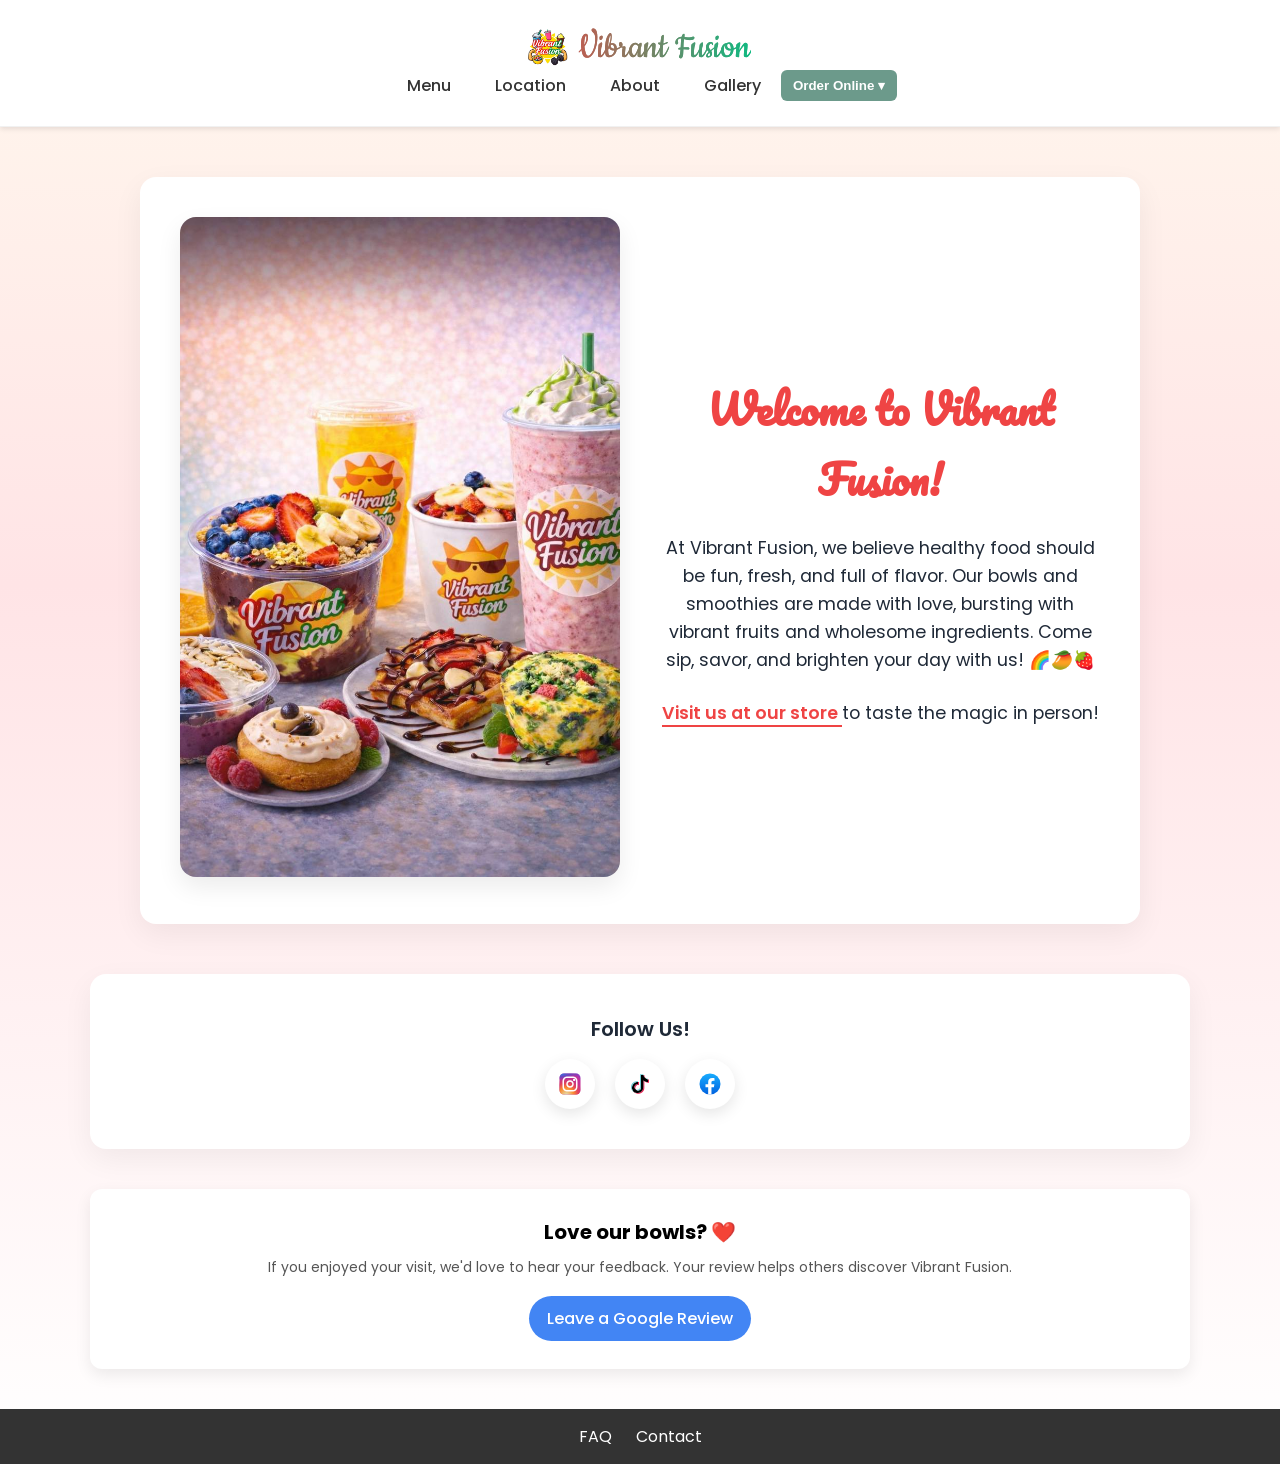
==== commit 09b993e1: "new features" ====
--- a/about.html
+++ b/about.html
@@ -3,74 +3,78 @@
 <head>
 <meta charset="UTF-8">
 <meta name="viewport" content="width=device-width, initial-scale=1.0">
-<title>Menu | Vibrant Fusion</title>
+<title>About | Vibrant Fusion</title>
 <link rel="stylesheet" href="css/styles.css">
 <link href="https://fonts.googleapis.com/css2?family=Poppins:wght@300;400;600;700&display=swap" rel="stylesheet">
 <link href="https://fonts.googleapis.com/css2?family=Pacifico&display=swap" rel="stylesheet">
 <!-- Font Awesome for social icons -->
 <link rel="stylesheet" href="https://cdnjs.cloudflare.com/ajax/libs/font-awesome/6.4.0/css/all.min.css" integrity="sha512-pVtXn1Y7ERX5ax0lUuVcx2D3J0qFhZ2N8Xh6Xk1Sl/NxZ2J6ZoHtVkOmmPk/1dj+1K0pKxqGhzW5NeXjF1Q5Mw==" crossorigin="anonymous" referrerpolicy="no-referrer" />
+<link href="https://fonts.googleapis.com/css2?family=Cookie&display=swap" rel="stylesheet">
+<link href="https://fonts.googleapis.com/css2?family=Merienda:wght@700&display=swap" rel="stylesheet">
 </head>
 <body>
 
-  <header class="navbar">
-    <div class="nav-container">
-      <div class="logo">
-        <a href="index.html">
-          <img src="images/vflogo.jpeg" alt="Vibrant Fusion Logo" class="logo-img">
-          Vibrant Fusion
-        </a>
-      </div>
+ <header class="navbar">
+   <div class="nav-container">
+     <div class="logo">
+       <a href="index.html">
+         <img src="images/vflogo.jpeg" alt="Vibrant Fusion Logo" class="logo-img">
+         Vibrant Fusion
+       </a>
+     </div>
 
-      <!-- Desktop / Tablet Links -->
-      <nav class="nav-links">
-        <a href="menu.html">Menu</a>
-        <a href="location.html">Location</a>
-        <a href="about.html">About</a>
-        <div class="order-dropdown">
-          <button class="order-btn" id="orderButton">Order Online ▾</button>
-          <div class="order-menu" id="orderMenu">
-            <a href="tel:+16305551234">📞 Pickup (Call)</a>
-            <a href="https://www.doordash.com/">
-              <img src="images/dd-logo.svg" class="platform-logo"> Order on DoorDash
-            </a>
-            <a href="https://www.grubhub.com/">
-              <img src="images/gh-logo.svg" class="platform-logo"> Order on Grubhub
-            </a>
-          </div>
-        </div>
-      </nav>
+     <!-- Desktop / Tablet Links -->
+     <nav class="nav-links">
+       <a href="menu.html">Menu</a>
+       <a href="location.html">Location</a>
+       <a href="about.html">About</a>
+       <a href="gallery.html">Gallery</a>
+       <div class="order-dropdown">
+         <button class="order-btn" id="orderButton">Order Online ▾</button>
+         <div class="order-menu" id="orderMenu">
+           <a href="tel:+18477745505">📞 Pickup (Call)</a>
+           <a href="https://www.doordash.com/">
+             <img src="images/dd-logo.svg" class="platform-logo"> Order on DoorDash
+           </a>
+           <a href="https://www.grubhub.com/">
+             <img src="images/gh-logo.svg" class="platform-logo"> Order on Grubhub
+           </a>
+         </div>
+       </div>
+     </nav>
 
-      <div class="mobile-navbar-buttons">
-        <a href="menu.html" class="menu-mobile">Menu</a>
-        <div class="order-dropdown">
-          <button class="order-btn order-btn-mobile">Order Online ▾</button>
-          <div class="order-menu" id="orderMenuMobile">
-            <a href="tel:+16305551234">📞 Pickup (Call)</a>
-            <a href="https://www.doordash.com/">
-              <img src="images/dd-logo.svg" class="platform-logo"> Order on DoorDash
-            </a>
-            <a href="https://www.grubhub.com/">
-              <img src="images/gh-logo.svg" class="platform-logo"> Order on Grubhub
-            </a>
-          </div>
-        </div>
-      </div>
+     <div class="mobile-navbar-buttons">
+       <a href="menu.html" class="menu-mobile">Menu</a>
+       <div class="order-dropdown">
+         <button class="order-btn order-btn-mobile">Order Online ▾</button>
+         <div class="order-menu" id="orderMenuMobile">
+           <a href="tel:+16305551234">📞 Pickup (Call)</a>
+           <a href="https://www.doordash.com/">
+             <img src="images/dd-logo.svg" class="platform-logo"> Order on DoorDash
+           </a>
+           <a href="https://www.grubhub.com/">
+             <img src="images/gh-logo.svg" class="platform-logo"> Order on Grubhub
+           </a>
+         </div>
+       </div>
+     </div>
 
-      <!-- Mobile Hamburger -->
-      <div class="hamburger" id="hamburger">
-        ☰
-      </div>
-    </div>
+     <!-- Mobile Hamburger -->
+     <div class="hamburger" id="hamburger">
+       ☰
+     </div>
+   </div>
 
-    <!-- Mobile Menu -->
-    <div class="mobile-menu" id="mobileMenu">
-      <a href="location.html">Location</a>
-      <a href="about.html">About</a>
-      <a href="gallery.html">Gallery</a>
-      <a href="faq.html">FAQ</a>
-      <a href="contact.html">Contact</a>
-    </div>
-  </header>
+   <!-- Mobile Menu -->
+   <div class="mobile-menu" id="mobileMenu">
+     <a href="location.html">Location</a>
+     <a href="about.html">About</a>
+     <a href="gallery.html">Gallery</a>
+     <a href="faq.html">FAQ</a>
+     <a href="contact.html">Contact</a>
+   </div>
+ </header>
+
 
 
   <section class="about-section" style="max-width:1000px; margin:50px auto; display:flex; flex-wrap:wrap; gap:40px; align-items:center; justify-content:center; text-align:center;">
@@ -142,7 +146,6 @@
   <div class="footer-container">
     <a href="faq.html">FAQ</a>
     <a href="contact.html">Contact</a>
-    <a href="gallery.html">Gallery</a>
   </div>
 </footer>
 <script src="js/script.js"></script>
--- a/css/styles.css
+++ b/css/styles.css
@@ -28,6 +28,8 @@
 
 
 
+
+
 /* NAVBAR */
 
 .navbar {
@@ -173,6 +175,7 @@
 
 .hero-content h1 {
   font-size: 56px;
+  font-family: 'Merienda', cursive;
   font-weight: 700;
   margin-bottom: 18px;
   letter-spacing: -1px;
@@ -294,14 +297,15 @@
 }
 
 /* Navbar Logo */
-.logo {
-  font-family: 'Pacifico', cursive; /* changed from Poppins */
-  font-size: 26px;
-  font-weight: normal; /* optional, Pacifico looks best without heavy weight */
-  color: #ef4444; /* keep your smoothie red */
+/*.logo {
+  font-family: 'Cookie', cursive;
+  font-size: 36px;
+  font-weight: normal;
+  color: #ef4444;
   display: flex;
   align-items: center;
-}
+}*/
+
 
 .logo:hover {
   color: #f97316; /* bright orange on hover */
@@ -321,10 +325,9 @@
 }
 
 /* Logo */
-.logo {
-  font-family: 'Pacifico', cursive; /* cooler font */
-  font-size: 1.2rem;
-  color: #ef4444; /* smoothie red */
+/*.logo {
+  font-family: 'Cookie', cursive;
+  color: #ef4444;
   text-align: center;
   margin-bottom: 12px;
   display: flex;
@@ -332,6 +335,25 @@
   justify-content: center;
   text-decoration: none;
   font-weight: :bold;
+}*/
+
+/* LOGO - clean, single rule */
+/*.logo {
+  font-family: 'Cookie', cursive;
+  font-size: 36px;
+  font-weight: normal;
+  color: #ef4444;
+  text-align: center;
+  display: flex;
+  align-items: center;
+  justify-content: center;
+  text-decoration: none;
+  transition: transform 0.25s, color 0.25s;
+}*/
+
+.logo:hover {
+  color: #f97316;   /* hover orange */
+  transform: scale(1.05);
 }
 
 .logo-img {
@@ -573,6 +595,12 @@
   color: #1f2937;
 }
 
+.all-titles {
+  font-size: 28px;
+  font-weight: 600;
+  color: #1f2937;
+}
+
 .feature-grid {
   display: grid;
   grid-template-columns: repeat(auto-fit, minmax(250px, 1fr));
@@ -674,7 +702,9 @@
 .follow-us-block h3 {
   margin-bottom: 15px;
   font-weight: 600;
-  color: #ef4444;          /* match the color of day names for consistency */
+  font-size: 20px;
+  /*color: #ef4444;          match the color of day names for consistency */
+  color: #1f2937;
 }
 
 .social-icons {
@@ -734,46 +764,90 @@
   margin-bottom: 40px;
 }
 
+
+
 .featured-grid {
   display: grid;
-  grid-template-columns: repeat(auto-fit, minmax(250px,1fr));
-  gap: 30px;
-}
-
-.card {
-  background: white;
-  border-radius: 14px;
-  box-shadow: 0 8px 20px rgba(0,0,0,0.08);
-  padding: 15px;
-  position: relative;
-  transition: transform 0.3s ease;
-}
+  grid-template-columns: repeat(3, 1fr); /* desktop: 3 cards */
+  gap: 20px;
+}
+
+/*.featured-grid {
+ display: flex;
+ gap: 20px;
+ flex-wrap: wrap;
+}*/
+/* Tablet */
+@media (max-width: 900px) {
+  .featured-grid {
+    grid-template-columns: repeat(2, 1fr); /* 2 cards */
+  }
+}
+
+/* Mobile */
+@media (max-width: 600px) {
+  .featured-grid {
+    grid-template-columns: 1fr; /* 1 card */
+  }
+}
+@media (max-width: 768px) {
+
+  .featured-grid {
+    display: flex;
+    overflow-x: auto;
+    gap: 20px;
+    padding: 20px 16px;
+
+    scroll-snap-type: x mandatory;
+    -webkit-overflow-scrolling: touch;
+  }
+
+  .featured-grid::-webkit-scrollbar {
+    display: none;
+  }
+
+  .card {
+    flex: 0 0 75%;              /* 👈 smaller = better centering */
+    max-width: 300px;
+    scroll-snap-align: center;
+
+    background: #fff;
+    border-radius: 16px;
+    overflow: hidden;
+
+    display: flex;
+    flex-direction: column;
+  }
+
+}
+
+
 
 .card:hover {
   transform: translateY(-6px);
 }
 
-.card img {
-  width: 100%;
-  border-radius: 10px;
-}
+
 
 .badge {
+  background: #ff6b35;
+  color: #fff;
+  font-weight: bold;
   position: absolute;
-  top: 12px;
-  left: 12px;
-  background: #ff6b35;
-  color: white;
-  padding: 4px 10px;
-  font-size: 12px;
-  border-radius: 20px;
+top: 10px;
+left: 10px;
+font-size: 11px;
+padding: 5px 10px;
+border-radius: 20px;
 }
 
 .card-footer {
   display: flex;
   justify-content: space-between;
   align-items: center;
-  margin-top: 10px;
+
+  padding: 12px 14px;
+  margin-top: auto; /* 👈 IMPORTANT */
 }
 
 .order-btn {
@@ -987,7 +1061,7 @@
 /* Hover effect like desktop */
 .mobile-navbar-buttons a:hover,
 .mobile-navbar-buttons .order-btn:hover {
-  color: #ff6600;
+  color: #45a049;
   text-decoration: none;
 }
 
@@ -1009,7 +1083,7 @@
 
 /* Ensure mobile order button matches desktop completely */
 .mobile-navbar-buttons .order-btn {
-  background: #ff6600;       /* exact desktop orange */
+  background: #28c76f;       /* exact desktop orange */
   color: #fff;               /* white text */
   border: none;              /* remove any borders */
   border-radius: 5px;        /* same rounding as desktop */
@@ -1025,7 +1099,7 @@
 
 /* Hover state exactly like desktop */
 .mobile-navbar-buttons .order-btn:hover {
-  background: #e65c00;       /* exact hover color as desktop */
+  background: #45a049;       /* exact hover color as desktop */
   color: #fff;               /* text stays white */
 }
 
@@ -1367,9 +1441,8 @@
    border-radius: 16px;
    box-shadow: 0 10px 25px rgba(0,0,0,0.06);
  }
- .faq-section h1 {
-   font-family: 'Pacifico', cursive;
-   color: #ef4444;
+ .faq-section h2 {
+   font-family: 'Poppins';
    font-size: 2.5rem;
    text-align: center;
    margin-bottom: 30px;
@@ -1422,3 +1495,284 @@
    color: #f97316;
    border-bottom-color: #f97316;
  }
+ .read-more {
+   color: #4CAF50;
+   font-weight: 600;
+   text-decoration: none;
+   margin-left: 5px;
+ }
+
+ .read-more:hover {
+   text-decoration: underline;
+ }
+
+
+
+.card {
+  flex: 1 1 300px; /* grow, shrink, base width */
+  display: flex;
+  flex-direction: column;
+  background: #fff;
+  border-radius: 12px;
+  overflow: hidden;
+  box-shadow: 0 4px 12px rgba(0,0,0,0.1);
+}
+
+.card {
+  border-radius: 14px;
+  box-shadow: 0 8px 20px rgba(0,0,0,0.08);
+  padding: 15px;
+  position: relative;
+  transition: transform 0.3s ease;
+  height: 100%;
+}
+
+/* .card img {aspect-ratio: 4/3;
+    border-radius: 10px;
+}
+.card img {
+  width: 100%;
+  height: 180px;
+  object-fit: cover;
+} */
+.card img {
+  width: 100%;
+  height: 140px; /* smaller = cleaner */
+  object-fit: contain; /* 👈 KEY FIX */
+  background: #fff;
+  padding: 10px;
+}
+
+
+.card h3 {
+  font-size: 17px;
+  margin: 10px 12px 4px;
+  text-align: center;
+}
+
+/* .card p {
+flex-grow: 1; /* pushes footer to bottom */ /*}*/
+
+
+.card p {
+  font-size: 13px;
+  line-height: 1.4;
+  margin: 0 14px 12px;
+  text-align: center;
+}
+
+
+
+
+
+.badge.popular { background-color: #ff6f61; }
+.badge.protein { background-color: #ff6f61; }
+.badge.trending { background-color: #ff6f61; }
+
+.featured-section h2 {
+  margin: 0;
+  font-size: 2rem; /* adjust as needed */
+}
+
+.featured-section p {
+  margin: 5px 0 20px 0; /* smaller top margin, some bottom margin */
+  font-size: 1rem;
+  color: #555; /* optional: lighter text */
+}
+
+.order-btn:hover {
+  background: #45a049;
+}
+
+
+
+
+.nav-container .logo:hover,
+.logo a:hover {
+  color: #f97316;
+  transform: scale(1.05);
+}
+@media (max-width: 768px) {
+  .nav-container .logo,
+  .logo a {
+    font-size: 32px !important;  /* scales down nicely on phones */
+  }
+}
+
+/* Rainbow logo text */
+.nav-container .logo,
+.logo a {
+  font-family: 'Cookie', cursive;  /* or Impallari */
+  font-size: 40px !important;
+  font-weight: normal;
+  text-decoration: none;
+  display: flex;
+  align-items: center;
+  justify-content: center;
+
+  /* rainbow gradient */
+  background: linear-gradient(90deg, #ef4444, #10b981); /* red to green */
+  -webkit-background-clip: text;
+  -webkit-text-fill-color: transparent;
+
+  transition: transform 0.25s ease;
+}
+
+@media (max-width: 600px) {
+  .featured-section {
+    padding: 40px 15px;
+  }
+
+  .featured-section h2 {
+    font-size: 1.6rem;
+  }
+
+  .featured-section p {
+    font-size: 0.95rem;
+  }
+}
+.featured-dots {
+  display: none;
+  justify-content: center;
+  margin-top: 10px;
+  gap: 8px;
+  margin-top: 16px;
+}
+
+.dot {
+  width: 8px;
+  height: 8px;
+  background: #ddd;
+  border-radius: 50%;
+  transition: 0.3s;
+}
+
+.dot.active {
+  background: #ef4444; /* your brand red */
+  transform: scale(1.2);
+}
+
+/* Show dots only on mobile */
+@media (max-width: 768px) {
+  .featured-dots {
+    display: flex;
+  }
+}
+/* FEATURED CAROUSEL */
+
+.featured-slider {
+  position: relative;
+  max-width: 1100px;
+  margin: auto;
+  overflow: hidden;
+}
+
+.featured-track {
+  display: flex;
+transition: transform 0.5s ease-in-out;
+}
+
+/* Cards behave like reviews */
+.featured-track .card {
+  flex: 0 0 33.33%;
+  padding: 10px;
+}
+
+/* Tablet */
+@media (max-width: 900px) {
+  .featured-track .card {
+    flex: 0 0 calc(50% - 20px);
+  }
+}
+
+/* Mobile */
+@media (max-width: 600px) {
+  .featured-track .card {
+    flex: 0 0 100%;
+  }
+}
+
+/* Slider buttons (reuse your review styles if you want) */
+.featured-slider .slider-btn {
+  position: absolute;
+  top: 50%;
+  transform: translateY(-50%);
+  border: none;
+  background: white;
+  font-size: 28px;
+  padding: 6px 14px;
+  cursor: pointer;
+  box-shadow: 0 3px 10px rgba(0,0,0,0.1);
+  z-index: 10;
+}
+
+.featured-slider .prev { left: -10px; }
+.featured-slider .next { right: -10px; }
+.featured-slider {
+  position: relative;
+  max-width: 1100px;
+  margin: auto;
+  overflow: hidden;
+}
+
+.featured-track {
+  display: flex;
+  transition: transform 0.4s ease;
+}
+
+/* Desktop */
+.featured-track .card {
+  flex: 0 0 calc(33.33% - 20px);
+  margin: 10px;
+}
+
+/* Tablet */
+@media (max-width: 900px) {
+  .featured-track .card {
+    flex: 0 0 calc(50% - 20px);
+  }
+}
+
+/* Mobile */
+@media (max-width: 600px) {
+  .featured-track .card {
+    flex: 0 0 100%;
+    margin: 0;
+  }
+}
+
+/* Buttons */
+.slider-btn {
+  position: absolute;
+  top: 50%;
+  transform: translateY(-50%);
+  border: none;
+  background: white;
+  font-size: 28px;
+  padding: 6px 14px;
+  cursor: pointer;
+  box-shadow: 0 3px 10px rgba(0,0,0,0.1);
+  z-index: 10;
+}
+
+.prev { left: -10px; }
+.next { right: -10px; }
+
+
+.google-icon-small {
+  width: 16px;
+  height: 16px;
+  margin-right: 6px;
+  vertical-align: middle;
+}
+.card .view-nutrition-btn-item {
+  margin-top: 6px;
+}
+
+.card p {
+  margin-bottom: 6px;
+}
+
+.card:hover .view-nutrition-btn-item {
+  transform: translateY(-1px);
+}
